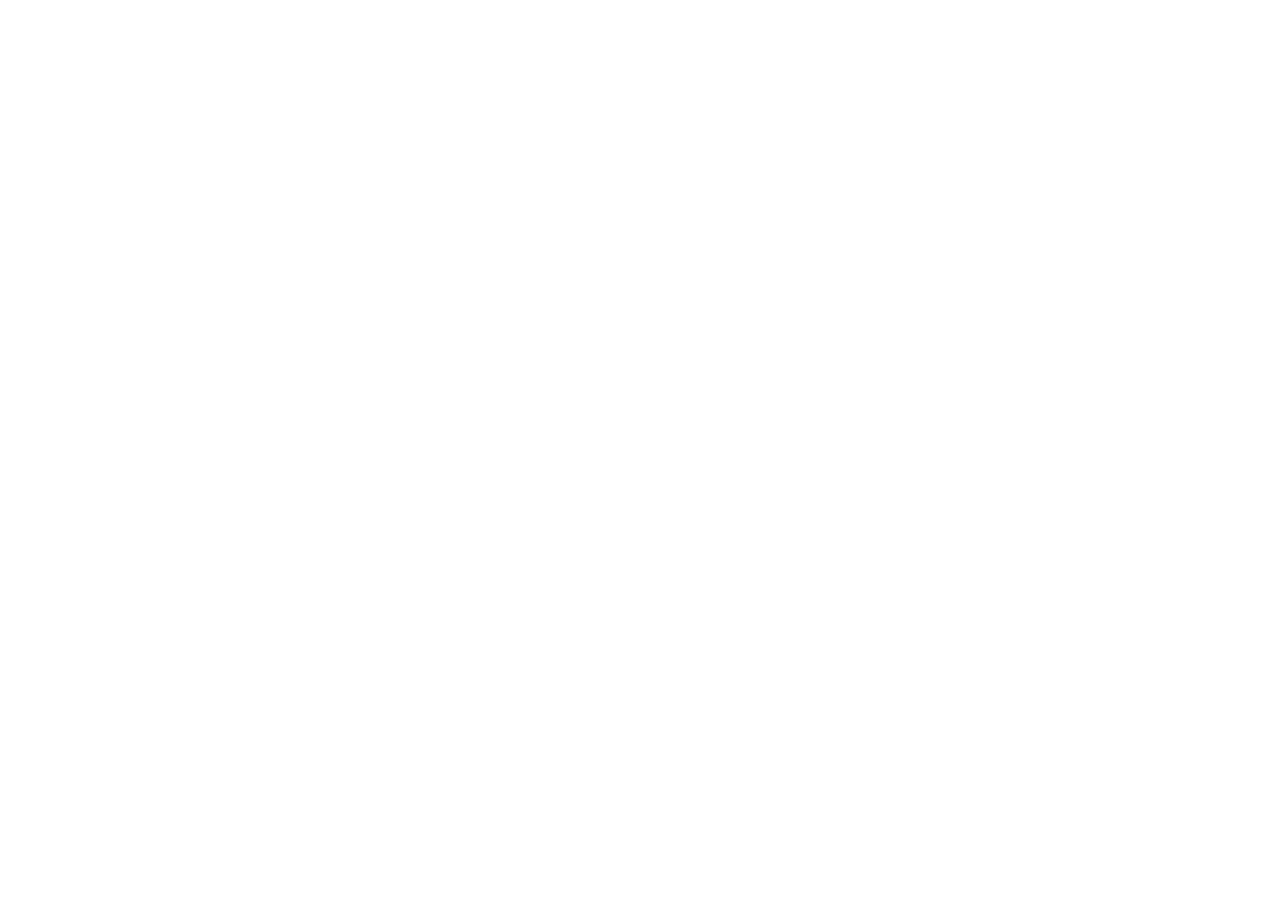
==== index.html @ 22fd30b2 "Criando terceiro projeto" ====
<!DOCTYPE html>
<html lang="pt-br">
<head>
    <meta charset="UTF-8">
    <meta http-equiv="X-UA-Compatible" content="IE=edge">
    <meta name="viewport" content="width=device-width, initial-scale=1.0">
    <link rel="shortcut icon" href="favicon.ico" type="image/x-icon">
    <title>Redes sociais - Luan Aguiar</title>
</head>
<body>
    
</body>
</html>
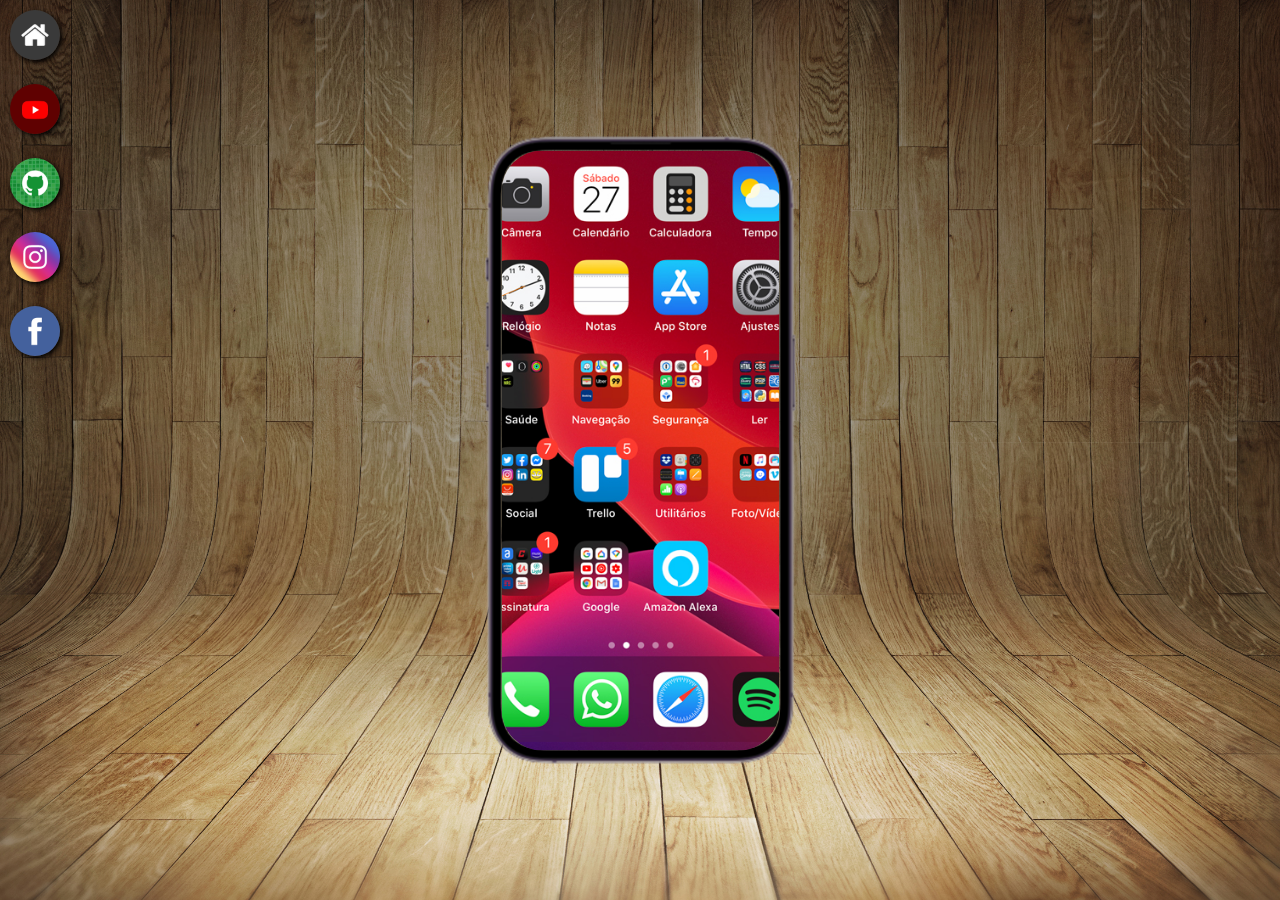
==== commit 0548c063: "projeto social" ====
--- a/index.html
+++ b/index.html
@@ -4,10 +4,22 @@
     <meta charset="UTF-8">
     <meta http-equiv="X-UA-Compatible" content="IE=edge">
     <meta name="viewport" content="width=device-width, initial-scale=1.0">
-    <link rel="shortcut icon" href="favicon.ico" type="image/x-icon">
+    <link rel="shortcut icon" href="favi.ico" type="image/x-icon">
+    <link rel="stylesheet" href="css/style.css">
     <title>Redes sociais - Luan Aguiar</title>
 </head>
 <body>
-    
+    <main>
+        <section id="telefone">
+            <iframe src="home.html" name="tela" id="tela" frameborder="0">Seu navegador não é compativel com isso.</iframe>
+        </section>
+        <section id="redes-sociais">
+            <a href="#" target="tela"><img src="img/logo-home.jpg" alt="home"></a><br>
+            <a href="#" target="tela"><img src="img/logo-youtube.jpg" alt="youtube"></a><br>
+            <a href="#" target="tela"><img src="img/logo-github.jpg" alt="github"></a><br>
+            <a href="#" target="tela"><img src="img/logo-instagram.jpg" alt="instagram"></a><br>
+            <a href="#" target="tela"><img src="img/logo-facebook.jpg" alt="facebook"></a><br>
+        </section>
+    </main>
 </body>
 </html>--- a/css/style.css
+++ b/css/style.css
@@ -0,0 +1,62 @@
+* {
+    margin: 0px;
+    padding: 0px;
+    font-family: Arial, Helvetica, sans-serif;
+}
+
+html, body {
+    height: 100vh;
+    width: 100vw;
+    background-color: black;
+}
+
+body {
+    background: url(../img/fundo-madeira.jpg) no-repeat top center;
+    background-size: cover;
+    background-attachment: fixed;
+}
+
+main {
+    position: relative;
+    height: 100vh;
+}
+
+section#telefone {
+
+    position: absolute;
+    top: 50%;
+    left: 50%;
+    transform: translate(-50%, -50%);
+    height: 627px;
+    width: 311px;
+    background: url(../img/frame-celular.png) no-repeat;
+
+}
+
+iframe#tela {
+    position: relative;
+    top: 14px;
+    left: 17px;
+    width: 278px;
+    height: 600px;
+    border-radius: 41px;
+}
+
+section#redes-sociais {
+    text-align: left;
+}
+
+section#redes-sociais img {
+    width: 50px;
+    margin: 10px;
+    border-radius: 50%;
+    box-shadow: 2px 2px 5px rgb(0, 0, 0);
+    box-sizing: border-box;
+}
+
+section#redes-sociais img:hover {
+    border: 2px solid white;
+    transform: translate(-3px, -3px);
+    transition: transform 0.3s;
+
+}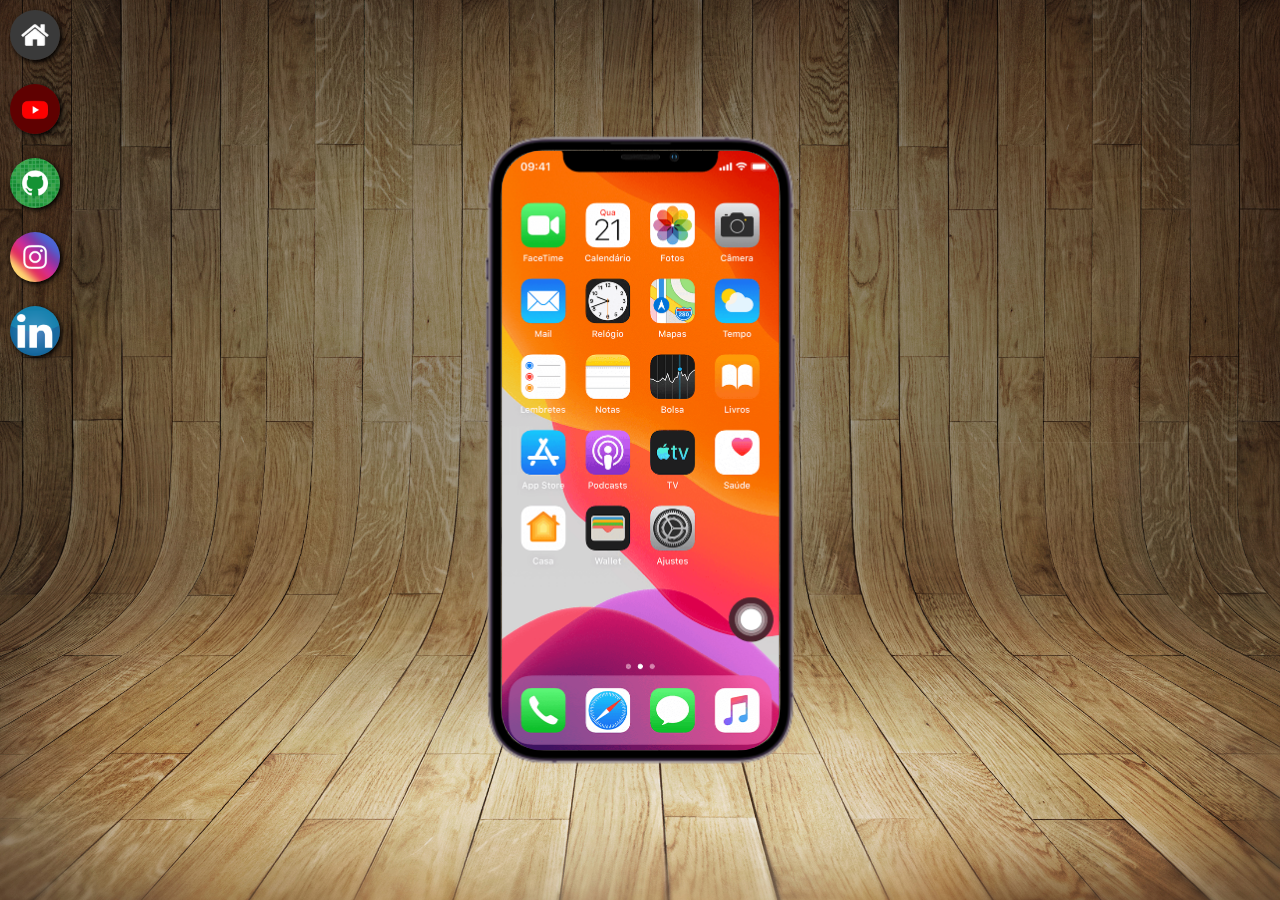
==== commit 67e3ce1a: "Commit" ====
--- a/index.html
+++ b/index.html
@@ -14,11 +14,11 @@
             <iframe src="home.html" name="tela" id="tela" frameborder="0">Seu navegador não é compativel com isso.</iframe>
         </section>
         <section id="redes-sociais">
-            <a href="#" target="tela"><img src="img/logo-home.jpg" alt="home"></a><br>
-            <a href="#" target="tela"><img src="img/logo-youtube.jpg" alt="youtube"></a><br>
-            <a href="#" target="tela"><img src="img/logo-github.jpg" alt="github"></a><br>
-            <a href="#" target="tela"><img src="img/logo-instagram.jpg" alt="instagram"></a><br>
-            <a href="#" target="tela"><img src="img/logo-facebook.jpg" alt="facebook"></a><br>
+            <a href="home.html" target="tela"><img src="img/logo-home.jpg" alt="home"></a><br>
+            <a href="youtube.html" target="tela"><img src="img/logo-youtube.jpg" alt="youtube"></a><br>
+            <a href="github.html" target="tela"><img src="img/logo-github.jpg" alt="github"></a><br>
+            <a href="instagram.html" target="tela"><img src="img/logo-instagram.jpg" alt="instagram"></a><br>
+            <a href="linkedin.html" target="tela"><img src="img/linkedin.png" alt="linkedin"></a><br>
         </section>
     </main>
 </body>
